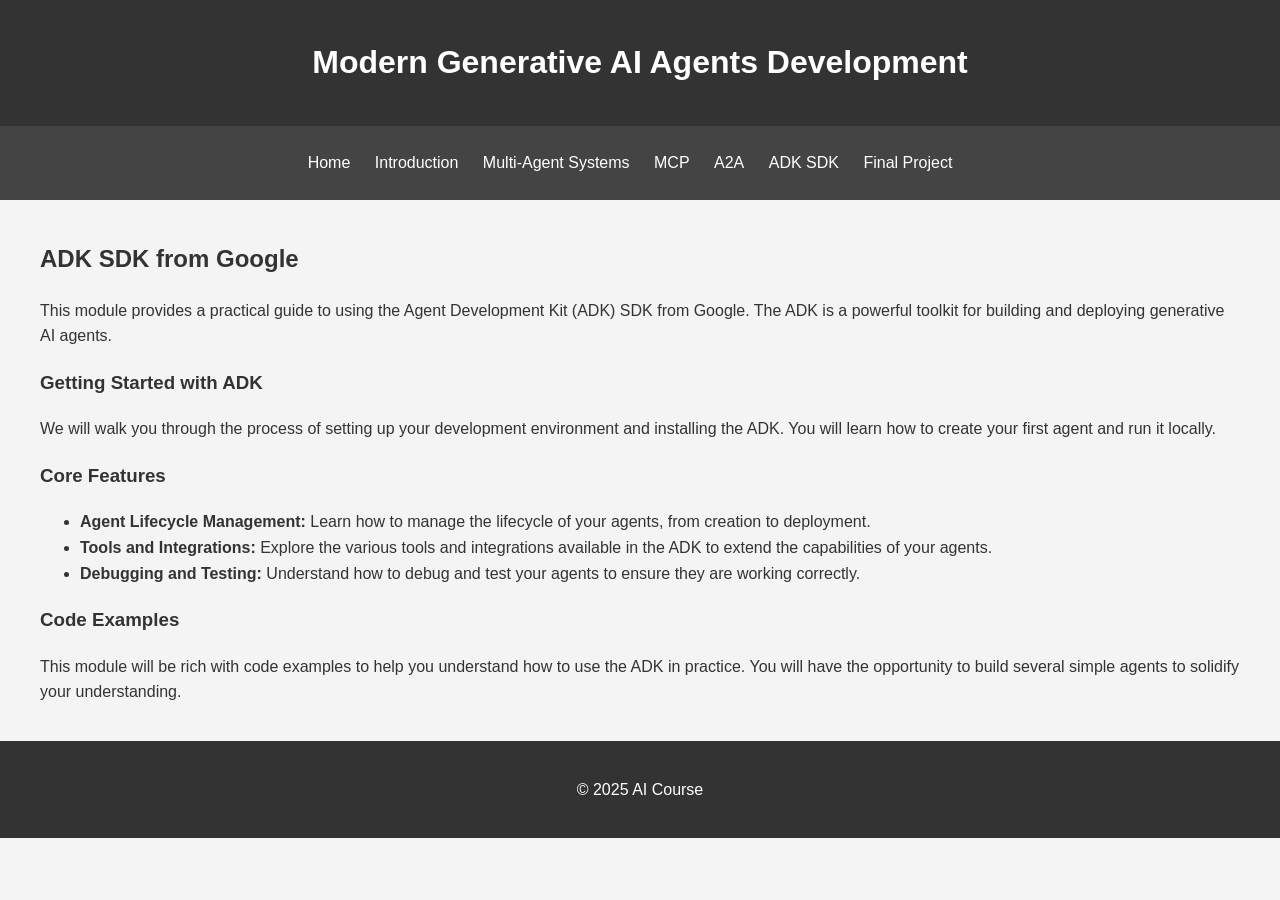
==== adk.html @ 55fe10ce "Create a web-based application for the Modern Generative AI Agents course. I've created a new web-ba" ====
<!DOCTYPE html>
<html lang="en">
<head>
    <meta charset="UTF-8">
    <meta name="viewport" content="width=device-width, initial-scale=1.0">
    <title>ADK SDK from Google</title>
    <link rel="stylesheet" href="style.css">
</head>
<body>
    <header>
        <h1>Modern Generative AI Agents Development</h1>
    </header>
    <nav>
        <ul>
            <li><a href="index.html">Home</a></li>
            <li><a href="introduction.html">Introduction</a></li>
            <li><a href="multi_agent.html">Multi-Agent Systems</a></li>
            <li><a href="mcp.html">MCP</a></li>
            <li><a href="a2a.html">A2A</a></li>
            <li><a href="adk.html">ADK SDK</a></li>
            <li><a href="project.html">Final Project</a></li>
        </ul>
    </nav>
    <main>
        <h2>ADK SDK from Google</h2>
        <p>This module provides a practical guide to using the Agent Development Kit (ADK) SDK from Google. The ADK is a powerful toolkit for building and deploying generative AI agents.</p>
        <h3>Getting Started with ADK</h3>
        <p>We will walk you through the process of setting up your development environment and installing the ADK. You will learn how to create your first agent and run it locally.</p>
        <h3>Core Features</h3>
        <ul>
            <li><strong>Agent Lifecycle Management:</strong> Learn how to manage the lifecycle of your agents, from creation to deployment.</li>
            <li><strong>Tools and Integrations:</strong> Explore the various tools and integrations available in the ADK to extend the capabilities of your agents.</li>
            <li><strong>Debugging and Testing:</strong> Understand how to debug and test your agents to ensure they are working correctly.</li>
        </ul>
        <h3>Code Examples</h3>
        <p>This module will be rich with code examples to help you understand how to use the ADK in practice. You will have the opportunity to build several simple agents to solidify your understanding.</p>
    </main>
    <footer>
        <p>&copy; 2025 AI Course</p>
    </footer>
</body>
</html>
---- style.css ----
body {
    font-family: sans-serif;
    line-height: 1.6;
    margin: 0;
    padding: 0;
    background: #f4f4f4;
    color: #333;
}

header {
    background: #333;
    color: #fff;
    padding: 1rem 0;
    text-align: center;
}

nav {
    background: #444;
    color: #fff;
    padding: 0.5rem;
}

nav ul {
    padding: 0;
    list-style: none;
    text-align: center;
}

nav ul li {
    display: inline;
    margin-right: 20px;
}

nav a {
    color: #fff;
    text-decoration: none;
}

main {
    padding: 20px;
    margin: 0 20px;
}

footer {
    text-align: center;
    padding: 20px;
    background: #333;
    color: #fff;
}
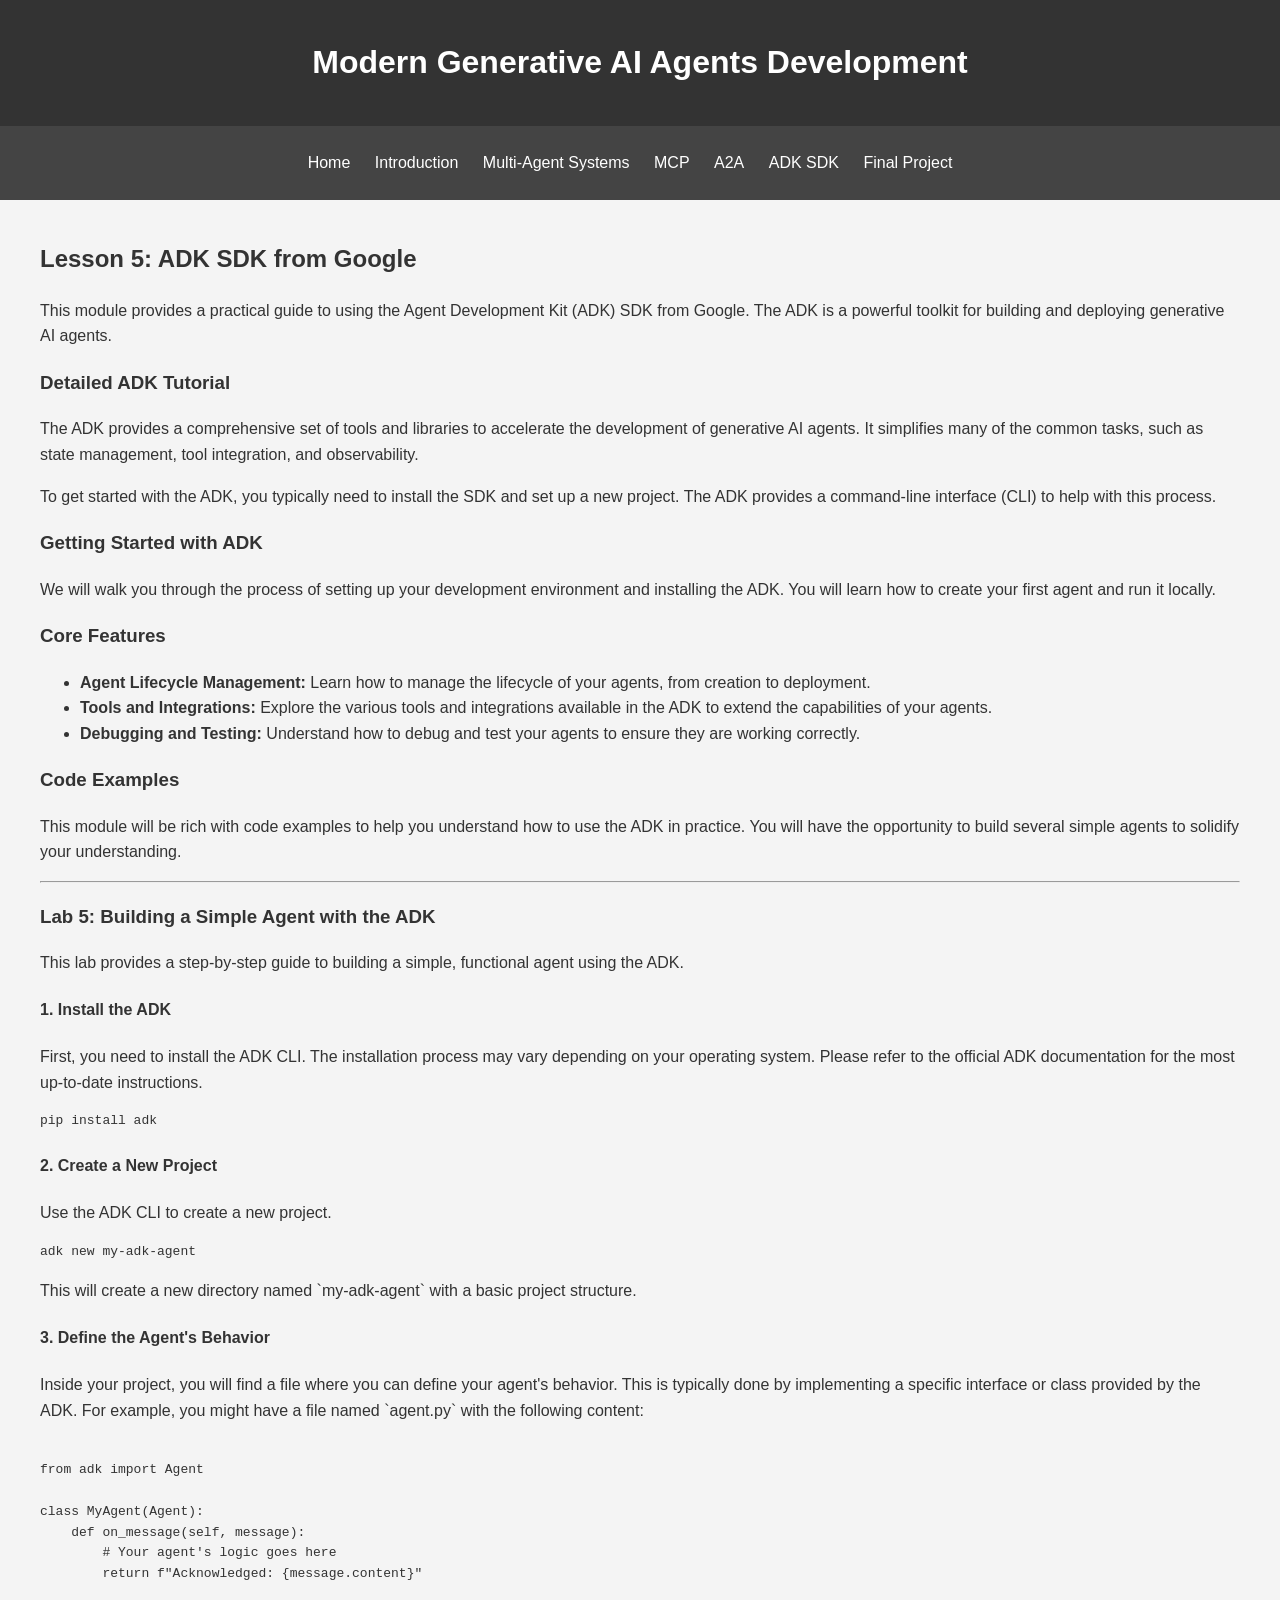
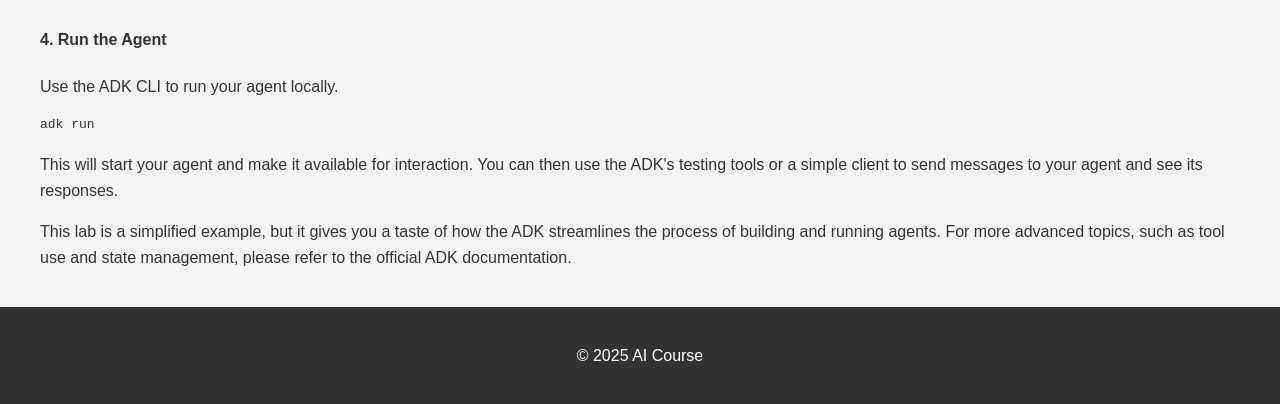
==== commit f405f60c: "I've just committed an expansion of the course content for the Modern Generative AI Agents course. E" ====
--- a/adk.html
+++ b/adk.html
@@ -22,8 +22,13 @@
         </ul>
     </nav>
     <main>
-        <h2>ADK SDK from Google</h2>
+        <h2>Lesson 5: ADK SDK from Google</h2>
         <p>This module provides a practical guide to using the Agent Development Kit (ADK) SDK from Google. The ADK is a powerful toolkit for building and deploying generative AI agents.</p>
+
+        <h3>Detailed ADK Tutorial</h3>
+        <p>The ADK provides a comprehensive set of tools and libraries to accelerate the development of generative AI agents. It simplifies many of the common tasks, such as state management, tool integration, and observability.</p>
+        <p>To get started with the ADK, you typically need to install the SDK and set up a new project. The ADK provides a command-line interface (CLI) to help with this process.</p>
+
         <h3>Getting Started with ADK</h3>
         <p>We will walk you through the process of setting up your development environment and installing the ADK. You will learn how to create your first agent and run it locally.</p>
         <h3>Core Features</h3>
@@ -34,6 +39,38 @@
         </ul>
         <h3>Code Examples</h3>
         <p>This module will be rich with code examples to help you understand how to use the ADK in practice. You will have the opportunity to build several simple agents to solidify your understanding.</p>
+
+        <hr>
+
+        <h3>Lab 5: Building a Simple Agent with the ADK</h3>
+        <p>This lab provides a step-by-step guide to building a simple, functional agent using the ADK.</p>
+
+        <h4>1. Install the ADK</h4>
+        <p>First, you need to install the ADK CLI. The installation process may vary depending on your operating system. Please refer to the official ADK documentation for the most up-to-date instructions.</p>
+        <pre><code>pip install adk</code></pre>
+
+        <h4>2. Create a New Project</h4>
+        <p>Use the ADK CLI to create a new project.</p>
+        <pre><code>adk new my-adk-agent</code></pre>
+        <p>This will create a new directory named `my-adk-agent` with a basic project structure.</p>
+
+        <h4>3. Define the Agent's Behavior</h4>
+        <p>Inside your project, you will find a file where you can define your agent's behavior. This is typically done by implementing a specific interface or class provided by the ADK. For example, you might have a file named `agent.py` with the following content:</p>
+        <pre><code>
+from adk import Agent
+
+class MyAgent(Agent):
+    def on_message(self, message):
+        # Your agent's logic goes here
+        return f"Acknowledged: {message.content}"
+        </code></pre>
+
+        <h4>4. Run the Agent</h4>
+        <p>Use the ADK CLI to run your agent locally.</p>
+        <pre><code>adk run</code></pre>
+        <p>This will start your agent and make it available for interaction. You can then use the ADK's testing tools or a simple client to send messages to your agent and see its responses.</p>
+        <p>This lab is a simplified example, but it gives you a taste of how the ADK streamlines the process of building and running agents. For more advanced topics, such as tool use and state management, please refer to the official ADK documentation.</p>
+
     </main>
     <footer>
         <p>&copy; 2025 AI Course</p>
